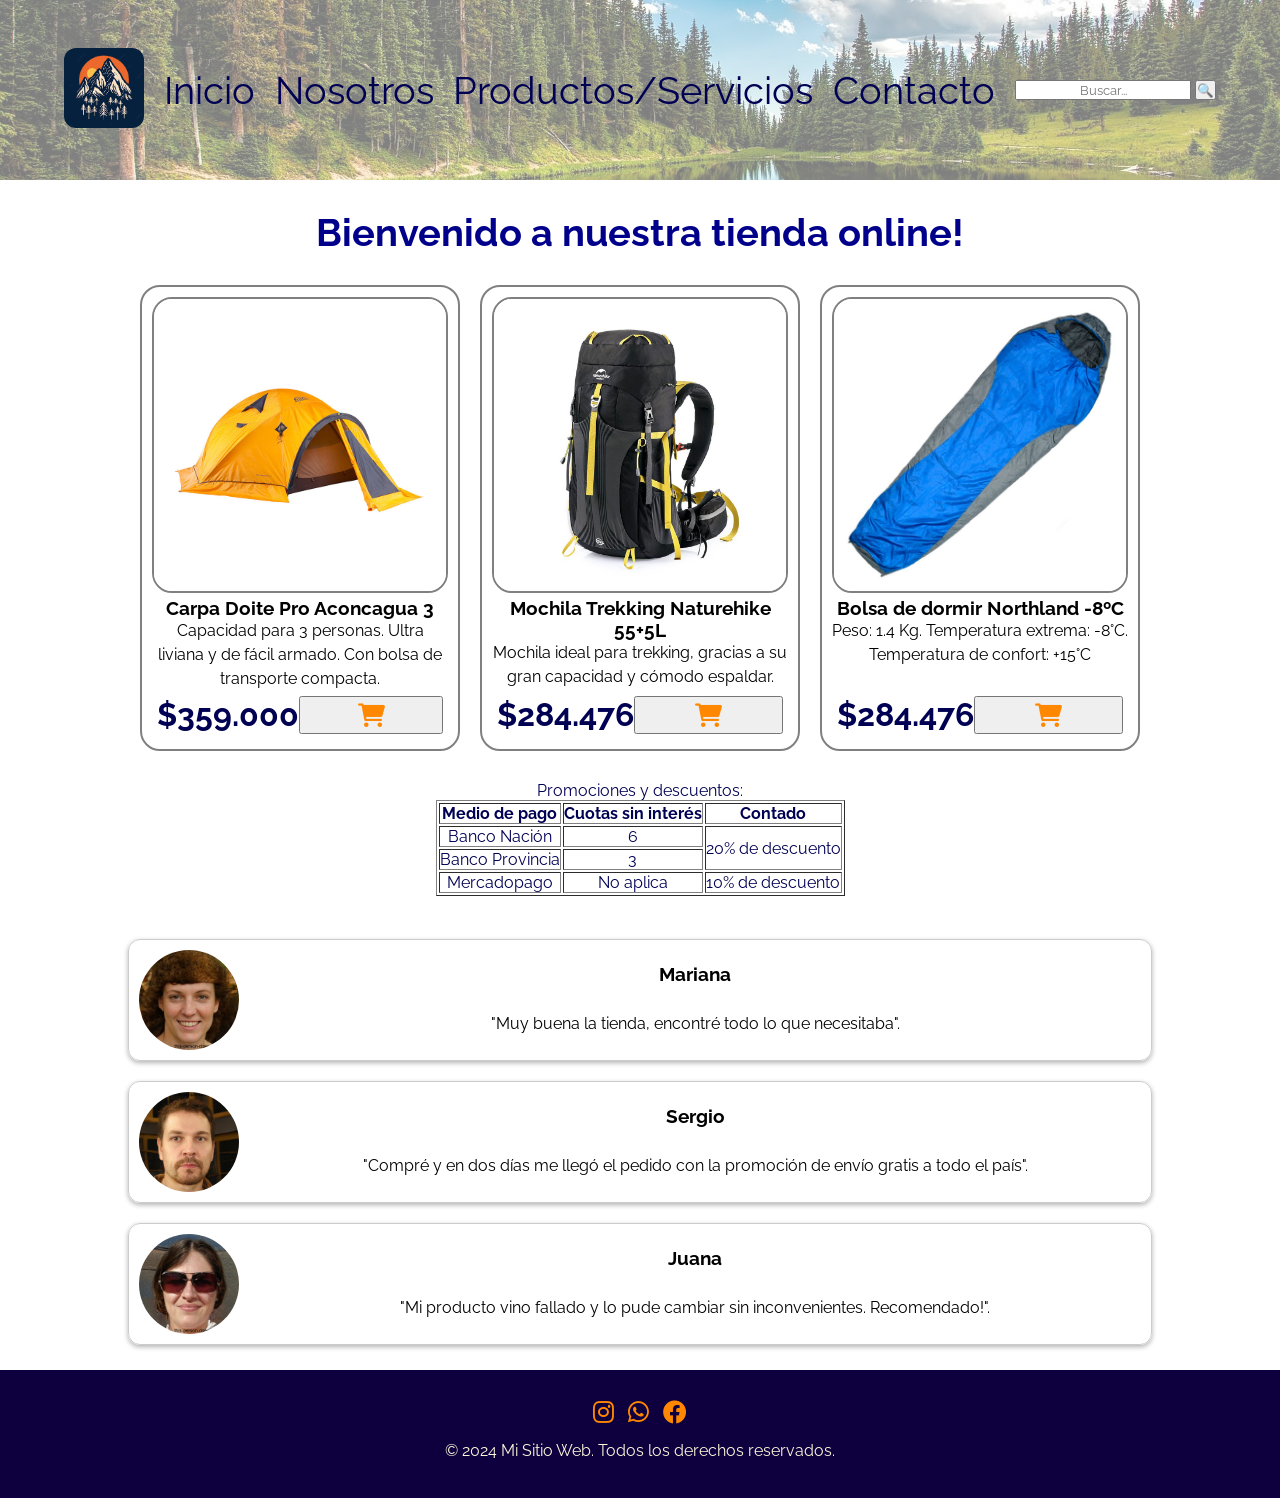
==== index.html @ 2aa45eeb "Add files via upload" ====
<!DOCTYPE html>
<html lang="es">
<head>
    <meta charset="UTF-8">
    <meta name="viewport" content="width=device-width, initial-scale=1.0">
    <link rel="preconnect" href="https://fonts.googleapis.com">
    <link rel="preconnect" href="https://fonts.gstatic.com" crossorigin>
    <link href="https://fonts.googleapis.com/css2?family=Encode+Sans:wght@100..900&family=Open+Sans:ital,wght@0,300..800;1,300..800&family=Raleway:ital,wght@0,100..900;1,100..900&family=Roboto:ital,wght@0,100..900;1,100..900&display=swap" rel="stylesheet">
    <link rel="stylesheet"href="https://cdnjs.cloudflare.com/ajax/libs/font-awesome/6.0.0-beta3/css/all.min.css">
    <link rel="stylesheet" href="./style.css">
    <title>Tienda online de...</title>
</head>
<body>
    <header class="header">
        <div class="logo">
            <img src="./assets/logo.jpg" alt="Logo de la tienda">
        </div>
        <div class="navbar">
            <ul>
            <li><a href="#">Inicio</a></li>
            <li><a href="#">Nosotros</a></li>
            <li><a href="#">Productos/Servicios</a></li>
            <li><a href="./pages/contacto.html">Contacto</a></li>
            </ul>
        </div>
        <div>
            <form class="search-bar">
            <input type="text" placeholder="Buscar..." />
            <button type="submit">🔍</button>
            </form>
        </div>
    </header>

    <main>
        <section class="titulo">
            <div>
                <h1>Bienvenido a nuestra tienda online!</h1>
            </div>
        </section>

        <section class="productos">
            <article class="producto">
                <div>
                    <img src="./assets/carpa.jpg" alt="Imagen de producto">
                    <h3>Carpa Doite Pro Aconcagua 3</h3>
                    <p>Capacidad para 3 personas. Ultra liviana y de fácil armado. Con bolsa de transporte compacta.</p>
                </div>
                <div class="precio-btn">
                    <h2>$359.000</h2>
                    <button class="btn-carrito">
                        <i class="fa-solid fa-cart-shopping"></i>
                    </button>
                </div>
            </article>
            <article class="producto">
                <div>
                    <img src="./assets/mochila.jpg" alt="Imagen de producto">
                    <h3>Mochila Trekking Naturehike 55+5L</h3>
                    <p>Mochila ideal para trekking, gracias a su gran capacidad y cómodo espaldar.</p>
                </div>
                <div class="precio-btn">
                    <h2>$284.476</h2>
                    <button class="btn-carrito">
                        <i class="fa-solid fa-cart-shopping"></i>
                    </button>
                </div>
            </article>
            <article class="producto">
                <div>
                    <img src="./assets/bolsa-de-dormir.jpg" alt="Imagen de producto">
                    <h3>Bolsa de dormir Northland -8ºC</h3>
                    <p>Peso: 1.4 Kg. Temperatura extrema: -8°C. Temperatura de confort: +15°C</p>
                </div>
                <div class="precio-btn">
                    <h2>$284.476</h2>
                    <button class="btn-carrito">
                        <i class="fa-solid fa-cart-shopping"></i>
                    </button>
                </div>
            </article>
        </section>

        <div class="tabla-promociones">
          <table border="1">
            <caption>Promociones y descuentos:</caption>
            <tr>
                <th>Medio de pago</th>
                <th>Cuotas sin interés</th>
                <th>Contado</th>
            </tr>
            <tr>
                <td>Banco Nación</td>
                <td>6</td>
                <td rowspan="2">20% de descuento</td>
            </tr>
            <tr>
                <td>Banco Provincia</td>
                <td>3</td>
            </tr>
            <tr>
                <td>Mercadopago</td>
                <td>No aplica</td>
                <td>10% de descuento</td>
            </tr>
          </table>
        </div>

        <section class="reseñas">
            <section class="card">
                <img src="./assets/Mariana.jpeg" alt="Mariana" class="foto-perfil">
                <div class="nombre-mje">
                    <h3>Mariana</h3>
                    <p>"Muy buena la tienda, encontré todo lo que necesitaba".</p>
                </div>
            </section>
            <section class="card">
                <img src="./assets/Sergio.jpeg" alt="Sergio" class="foto-perfil">
                <div class="nombre-mje">
                    <h3>Sergio</h3>
                    <p>"Compré y en dos días me llegó el pedido con la promoción de envío gratis a todo el país".</p>
                </div>
            </section>
            <section class="card">
                <img src="./assets/Juana.jpeg" alt="Juana" class="foto-perfil">
                <div class="nombre-mje">
                    <h3>Juana</h3>
                    <p>"Mi producto vino fallado y lo pude cambiar sin inconvenientes. Recomendado!".</p>
                </div>
            </section>
        </section>
    </main>

    <footer>
            <a href="https://www.instagram.com/"><i class="fa-brands fa-instagram"></i></a>
            <a href="https://web.whatsapp.com/"><i class="fa-brands fa-whatsapp"></i></a>
            <a href="https://www.facebook.com/"><i class="fa-brands fa-facebook"></i></a>
        <p>© 2024 Mi Sitio Web. Todos los derechos reservados.</p>
    </footer>
</body>
</html>
---- style.css ----
*{
    margin: 0;
    padding: 0;
    box-sizing: border-box;
    text-align: center;
    font-family: 'Raleway', sans-serif;
}
.header {
    font-family: Verdana, Geneva, Tahoma, sans-serif;
    display: flex;
    align-items: center;
    justify-content: space-between; /* logo izquierda, menú derecha */
    background:
    linear-gradient(rgba(255,255,255,0.5), rgba(255,255,255,0.5)),
    url(./assets/lake.jpg);
    background-size: cover;
    background-position: center;
    background-repeat: no-repeat;
    height: 180px;
    padding: 5%;
}
.titulo {
    color: darkblue;
    padding: 30px;
    font-family: Verdana, Geneva, Tahoma, sans-serif;
    font-size: 2vw;
}
h2 {
    color:rgb(1, 1, 83);
    font-size: xx-large;
}
.logo {
    width: 80px;
}
.logo img {
    width: 100%;
    border-radius: 15%;
}
body {
    background-color: #ffffff;
}
.navbar {
    flex: 1;
}
.navbar ul {
    display: flex;
    width: 100%;
    list-style: none;
    margin: 0;
    padding: 0;
    justify-content: space-evenly;
}
.navbar li {
    display: inline;        
}
li a {
    font-size: 3vw;
    list-style: none;
    text-decoration: none;
    padding-bottom: 10px; 
    color: rgb(1, 1, 83);
}
.productos {
    display: flex;
    gap: 20px;
    flex-wrap: wrap;
    justify-content: center;
}
.precio-btn {
    display: flex;
    flex-flow: row;
    padding: 5px;
}
.producto {
    display: flex;
    width: clamp(320px, 25vw, 320px);
    border: 2px solid gray;
    border-radius: 20px;
    padding: 10px;
    background-color: #ffffff;
    justify-content: space-between;
    flex-flow: column;
}
.producto img {
    width: 100%;
    height: auto;
    border: 2px solid gray;
    border-radius: 20px;
}

.btn-carrito {
  width: 100%;
  justify-content: center;
}

.reseñas {
    display: grid;
    grid-template-rows: 3fr 3fr 3fr;
    gap: 20px;
    padding: 1% 10% 2% 10%;
}
.card {
    display: grid;
    grid-template-columns: 100px 1fr;
    gap: 10px;
    padding: 10px;
    border: 1px solid #ccc;
    border-radius: 12px;
    box-shadow: 0 2px 5px rgba(0,0,0,0.3);
}
.card:hover {
    transform: translateY(-5px);
    box-shadow: 0 12px 24px rgba(0,0,0,0.25);
    transition: 0.7s;
}
.foto-perfil {
    width: 100px;
    height: 100px;
    border-radius: 50%;
    object-fit: cover;
}
.nombre-mje {
    display: flex;
    flex-direction: column;
    justify-content: space-around;
}
h3 {
      margin: 0;
}
p {
  margin: 0;
  line-height: 1.5;
}
footer {
    padding: 25px;
    background-color: rgb(14, 0, 63);
}
footer p {
    color: #faf7db;
    padding: 10px;
}
i {
padding: 5px;
font-size: 24px;
color: rgb(255, 136, 0);
}

.tabla-promociones {
    display: flex;
    justify-content: center;
    color: rgb(1, 1, 83);
    padding: 30px;
    font-family: Verdana, Geneva, Tahoma, sans-serif;
}
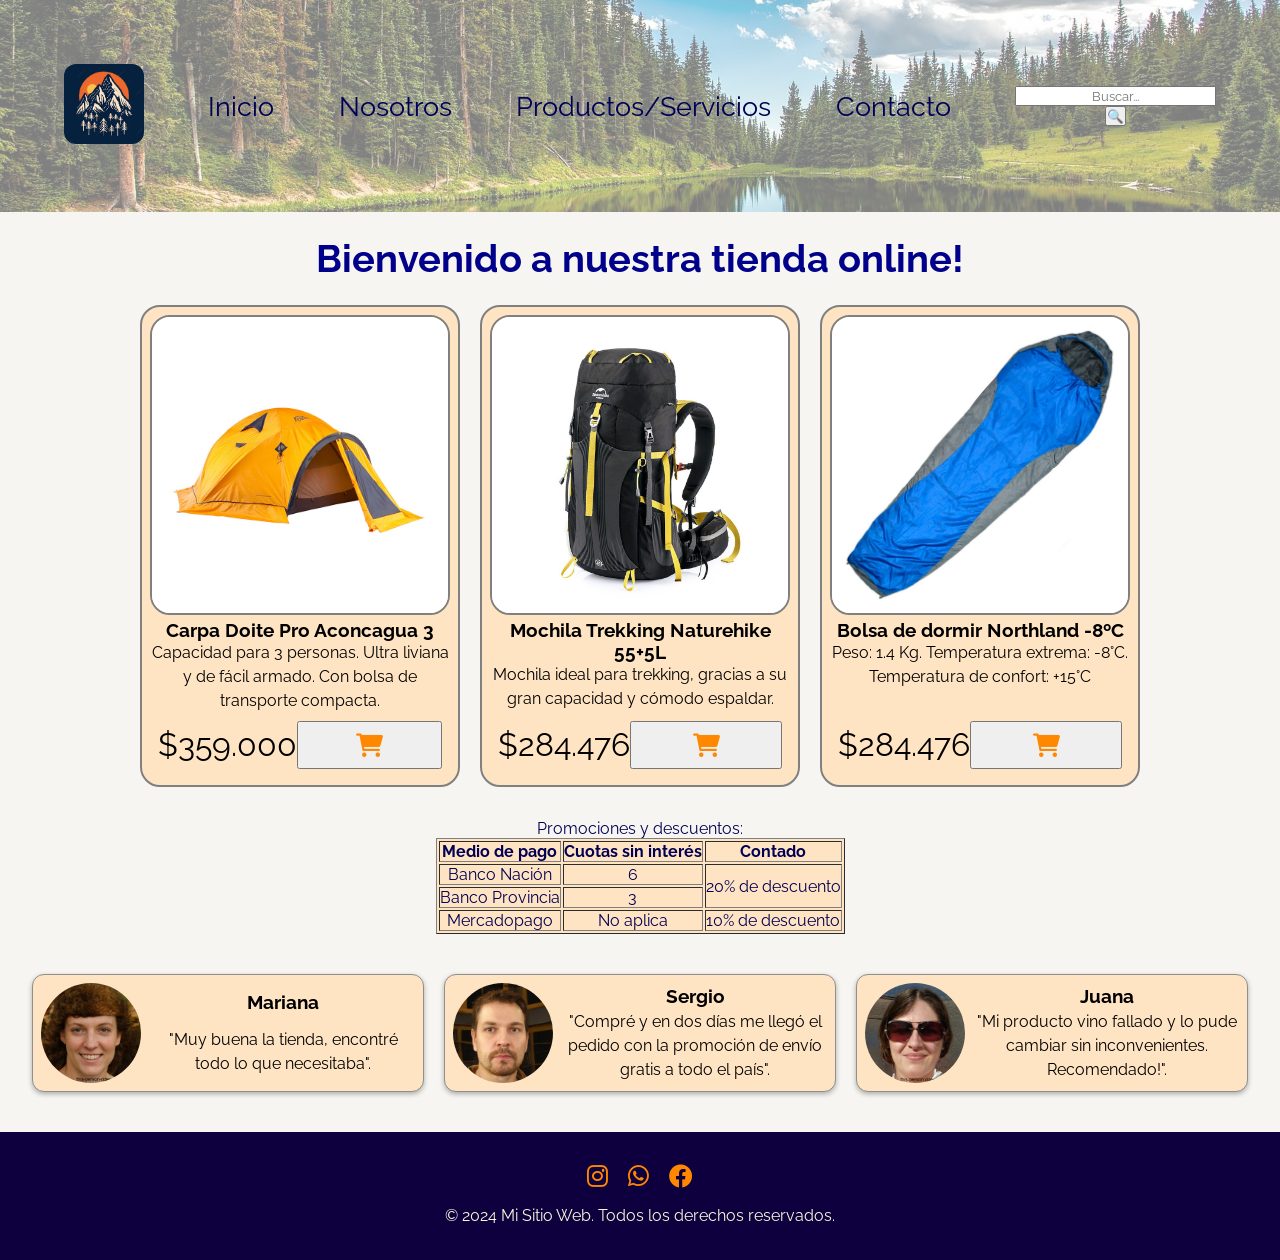
==== commit 2c476cee: "último cambio" ====
--- a/index.html
+++ b/index.html
@@ -15,17 +15,18 @@
         <div class="logo">
             <img src="./assets/logo.jpg" alt="Logo de la tienda">
         </div>
-        <div class="navbar">
+        <nav class="navbar">
             <ul>
             <li><a href="#">Inicio</a></li>
             <li><a href="#">Nosotros</a></li>
             <li><a href="#">Productos/Servicios</a></li>
             <li><a href="./pages/contacto.html">Contacto</a></li>
             </ul>
-        </div>
+        </nav>
         <div>
             <form class="search-bar">
-            <input type="text" placeholder="Buscar..." />
+            <label for="buscar" class="sr-only">Buscar productos</label>
+            <input id="buscar" type="text" placeholder="Buscar..." />
             <button type="submit">🔍</button>
             </form>
         </div>
@@ -41,12 +42,12 @@
         <section class="productos">
             <article class="producto">
                 <div>
-                    <img src="./assets/carpa.jpg" alt="Imagen de producto">
+                    <img src="./assets/carpa.jpg" alt="Carpa Doite Pro Aconcagua 3">
                     <h3>Carpa Doite Pro Aconcagua 3</h3>
                     <p>Capacidad para 3 personas. Ultra liviana y de fácil armado. Con bolsa de transporte compacta.</p>
                 </div>
                 <div class="precio-btn">
-                    <h2>$359.000</h2>
+                    <p class="precio">$359.000</p>
                     <button class="btn-carrito">
                         <i class="fa-solid fa-cart-shopping"></i>
                     </button>
@@ -54,12 +55,12 @@
             </article>
             <article class="producto">
                 <div>
-                    <img src="./assets/mochila.jpg" alt="Imagen de producto">
+                    <img src="./assets/mochila.jpg" alt="Mochila Trekking Naturehike 55+5L">
                     <h3>Mochila Trekking Naturehike 55+5L</h3>
                     <p>Mochila ideal para trekking, gracias a su gran capacidad y cómodo espaldar.</p>
                 </div>
                 <div class="precio-btn">
-                    <h2>$284.476</h2>
+                    <p class="precio">$284.476</p>
                     <button class="btn-carrito">
                         <i class="fa-solid fa-cart-shopping"></i>
                     </button>
@@ -67,12 +68,12 @@
             </article>
             <article class="producto">
                 <div>
-                    <img src="./assets/bolsa-de-dormir.jpg" alt="Imagen de producto">
+                    <img src="./assets/bolsa-de-dormir.jpg" alt="Bolsa de dormir Northland -8ºC">
                     <h3>Bolsa de dormir Northland -8ºC</h3>
                     <p>Peso: 1.4 Kg. Temperatura extrema: -8°C. Temperatura de confort: +15°C</p>
                 </div>
                 <div class="precio-btn">
-                    <h2>$284.476</h2>
+                    <p class="precio">$284.476</p>
                     <button class="btn-carrito">
                         <i class="fa-solid fa-cart-shopping"></i>
                     </button>
@@ -80,14 +81,17 @@
             </article>
         </section>
 
-        <div class="tabla-promociones">
+        <section class="tabla-promociones">
           <table border="1">
             <caption>Promociones y descuentos:</caption>
+            <thead>
             <tr>
                 <th>Medio de pago</th>
                 <th>Cuotas sin interés</th>
                 <th>Contado</th>
             </tr>
+            </thead>
+            <tbody>
             <tr>
                 <td>Banco Nación</td>
                 <td>6</td>
@@ -102,38 +106,41 @@
                 <td>No aplica</td>
                 <td>10% de descuento</td>
             </tr>
+            </tbody>
           </table>
-        </div>
+        </section>
 
         <section class="reseñas">
-            <section class="card">
+            <article class="card">
                 <img src="./assets/Mariana.jpeg" alt="Mariana" class="foto-perfil">
                 <div class="nombre-mje">
                     <h3>Mariana</h3>
                     <p>"Muy buena la tienda, encontré todo lo que necesitaba".</p>
                 </div>
-            </section>
-            <section class="card">
+            </article>
+            <article class="card">
                 <img src="./assets/Sergio.jpeg" alt="Sergio" class="foto-perfil">
                 <div class="nombre-mje">
                     <h3>Sergio</h3>
                     <p>"Compré y en dos días me llegó el pedido con la promoción de envío gratis a todo el país".</p>
                 </div>
-            </section>
-            <section class="card">
+            </article>
+            <article class="card">
                 <img src="./assets/Juana.jpeg" alt="Juana" class="foto-perfil">
                 <div class="nombre-mje">
                     <h3>Juana</h3>
                     <p>"Mi producto vino fallado y lo pude cambiar sin inconvenientes. Recomendado!".</p>
                 </div>
-            </section>
+            </article>
         </section>
     </main>
 
     <footer>
-            <a href="https://www.instagram.com/"><i class="fa-brands fa-instagram"></i></a>
-            <a href="https://web.whatsapp.com/"><i class="fa-brands fa-whatsapp"></i></a>
-            <a href="https://www.facebook.com/"><i class="fa-brands fa-facebook"></i></a>
+            <nav class="redes-sociales">
+                <a href="https://www.instagram.com/"><i class="fa-brands fa-instagram"></i></a>
+                <a href="https://web.whatsapp.com/"><i class="fa-brands fa-whatsapp"></i></a>
+                <a href="https://www.facebook.com/"><i class="fa-brands fa-facebook"></i></a>
+            </nav>
         <p>© 2024 Mi Sitio Web. Todos los derechos reservados.</p>
     </footer>
 </body>
--- a/style.css
+++ b/style.css
@@ -6,7 +6,6 @@
     font-family: 'Raleway', sans-serif;
 }
 .header {
-    font-family: Verdana, Geneva, Tahoma, sans-serif;
     display: flex;
     align-items: center;
     justify-content: space-between; /* logo izquierda, menú derecha */
@@ -16,13 +15,13 @@
     background-size: cover;
     background-position: center;
     background-repeat: no-repeat;
-    height: 180px;
+    min-height: 180px;
+    padding: 2rem;
     padding: 5%;
 }
 .titulo {
     color: darkblue;
-    padding: 30px;
-    font-family: Verdana, Geneva, Tahoma, sans-serif;
+    padding: 24px;
     font-size: 2vw;
 }
 h2 {
@@ -37,7 +36,8 @@
     border-radius: 15%;
 }
 body {
-    background-color: #ffffff;
+    background-color: #f7f5f2;
+    font-family: 'Raleway', sans-serif;
 }
 .navbar {
     flex: 1;
@@ -54,10 +54,10 @@
     display: inline;        
 }
 li a {
-    font-size: 3vw;
+    font-size: clamp(1.7rem, 1.5vw, 1.4rem);
     list-style: none;
     text-decoration: none;
-    padding-bottom: 10px; 
+    padding-bottom: 8px; 
     color: rgb(1, 1, 83);
 }
 .productos {
@@ -69,15 +69,15 @@
 .precio-btn {
     display: flex;
     flex-flow: row;
-    padding: 5px;
+    padding: 8px;
 }
 .producto {
     display: flex;
     width: clamp(320px, 25vw, 320px);
     border: 2px solid gray;
     border-radius: 20px;
-    padding: 10px;
-    background-color: #ffffff;
+    padding: 8px;
+    background-color: bisque;
     justify-content: space-between;
     flex-flow: column;
 }
@@ -86,27 +86,33 @@
     height: auto;
     border: 2px solid gray;
     border-radius: 20px;
+    max-width: 100%;
+}
+.precio {
+    font-size: xx-large;
 }
 
 .btn-carrito {
-  width: 100%;
-  justify-content: center;
+    width: 100%;
+    justify-content: center;
 }
 
 .reseñas {
     display: grid;
-    grid-template-rows: 3fr 3fr 3fr;
+    grid-template-columns: repeat(auto-fit, minmax(280px, 1fr));
     gap: 20px;
-    padding: 1% 10% 2% 10%;
+    padding:  8px 32px 8px 32px;
+    margin-bottom: 32px;
 }
 .card {
     display: grid;
     grid-template-columns: 100px 1fr;
     gap: 10px;
-    padding: 10px;
-    border: 1px solid #ccc;
+    padding: 8px;
+    border: 1px solid #8f8f8f;
     border-radius: 12px;
     box-shadow: 0 2px 5px rgba(0,0,0,0.3);
+    background-color: bisque;
 }
 .card:hover {
     transform: translateY(-5px);
@@ -115,9 +121,10 @@
 }
 .foto-perfil {
     width: 100px;
-    height: 100px;
     border-radius: 50%;
     object-fit: cover;
+    max-width: 100%;
+    height: auto;
 }
 .nombre-mje {
     display: flex;
@@ -125,30 +132,43 @@
     justify-content: space-around;
 }
 h3 {
-      margin: 0;
+    margin: 0;
 }
 p {
-  margin: 0;
-  line-height: 1.5;
+    margin: 0;
+    line-height: 1.5;
 }
 footer {
-    padding: 25px;
+    padding: 24px;
     background-color: rgb(14, 0, 63);
 }
 footer p {
     color: #faf7db;
-    padding: 10px;
+    padding: 8px;
 }
 i {
-padding: 5px;
-font-size: 24px;
-color: rgb(255, 136, 0);
+    padding: 8px;
+    font-size: 24px;
+    color: rgb(255, 136, 0);
 }
 
 .tabla-promociones {
     display: flex;
     justify-content: center;
     color: rgb(1, 1, 83);
-    padding: 30px;
+    padding: 32px;
     font-family: Verdana, Geneva, Tahoma, sans-serif;
-}+    overflow-x: auto;
+}
+table {
+        background-color: bisque;
+}
+input, textarea {
+    width: 100%;
+}
+#contacto {
+    margin: 32px;
+}
+label {
+    margin-bottom: 16px;
+}
